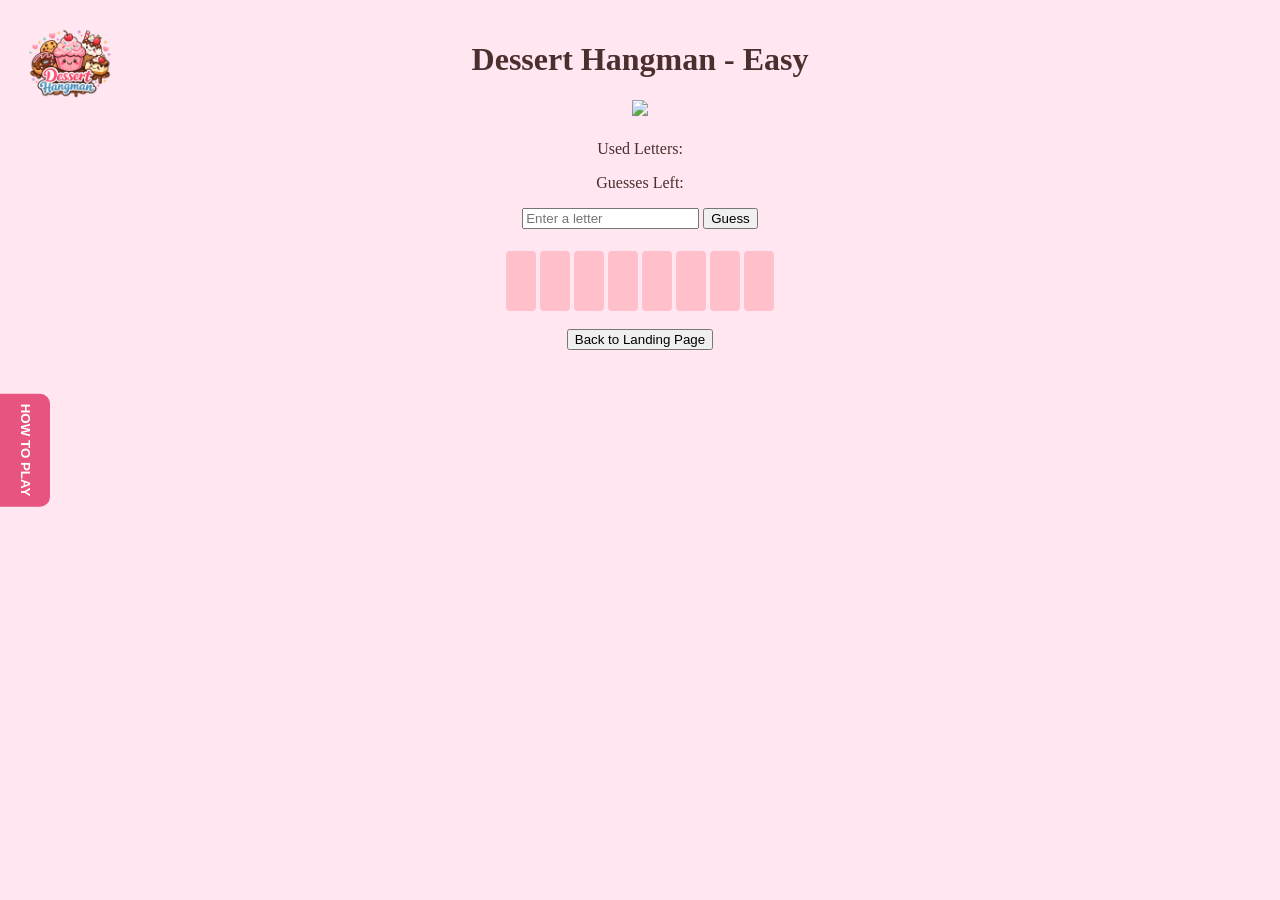
==== easy.html @ 9ed9b879 "changes" ====
<!DOCTYPE html>
<html lang="en">
<head>
<meta charset="UTF-8">
<title>Dessert Hangman - Easy</title>

<link href="https://fonts.googleapis.com/css2?family=Pacifico&family=Poppins&display=swap" rel="stylesheet">
<link rel="stylesheet" href="styles.css">

</head>
<body>

<aside id="howToPlayPanel" class="how-panel">
  <button class="handle" id="howHandle">HOW TO PLAY</button>

  <div class="content">
    <button class="close-btn" id="howClose">×</button>
    <img src="xxx" alt="Game rules">
    <p>
  1. Choose a difficulty on the landing page: Easy, Medium, or Hard.<br><br>

  2. A hidden dessert word will appear as blank spaces (_ _ _).<br><br>

  3. Type one letter in the input box and press the Guess button.<br><br>

  4. If the letter is in the word, it will appear in the correct spot.<br><br>

  5. If the letter is NOT in the word, you lose one guess and the cake gets eaten!<br><br>

  6. The letters you already guessed will appear in the "Used Letters" section.<br><br>

  7. Guess the full dessert word before you run out of guesses to win!
  </p>
  </div>
</aside>

<h1> Dessert Hangman - Easy </h1>
<img src="dessertlogo.png" alt="Dessert Logo" class="logo">
<img id="healthImg" src="images/cake8.png" width="200">

<h2 id="wordDisplay"></h2>
<p>Used Letters: <span id="usedLetters"></span></p>
<p>Guesses Left: <span id="guessesLeft"></span></p>

<div>
    <input type="text" id="guessInput" maxlength="1" placeholder="Enter a letter">
    <button id="guessBtn">Guess</button>
</div>
<div id="cakeStage">
  <div class="slice" id="slice1"></div>
  <div class="slice" id="slice2"></div>
  <div class="slice" id="slice3"></div>
  <div class="slice" id="slice4"></div>
  <div class="slice" id="slice5"></div>
  <div class="slice" id="slice6"></div>
  <div class="slice" id="slice7"></div>
  <div class="slice" id="slice8"></div>
</div>
<p id="message"></p>

<a href="index.html"><button>Back to Landing Page</button></a>

<script src="script.js"></script>
<script>
    // Start game with Easy difficulty (8 guesses)
    startGame(8);
</script>

</body>
</html>
---- styles.css ----
body {
    background-color: #ffe6f0;
    font-family: "Dancing Script", cursive;
    text-align: center;
    color: #4b2e2e; 
    margin: 0;
    padding: 20px;
}
.logo {
  position: fixed;    
  top: 10px;        
  left: 10px;       
  width: 120px;      
  height: auto;      
  z-index: 1000;    
}

.difficulty-buttons {
    display: flex;
    justify-content: center;  
    gap: 15px;               
    flex-wrap: wrap;         
}



/* Off canvas */
.how-panel {
  position: fixed;
  left: 0;
  top: 50%;
  transform: translateY(-50%);
  width: 50px;
  background: #E75480;
  color: white;
  border-radius: 0 10px 10px 0;
  overflow: hidden;
  transition: width 0.3s ease;
  z-index: 1050;
}

.how-panel.open {
  width: 320px;
}

.handle {
  writing-mode: vertical-rl;
  background: none;
  border: none;
  color: white;
  padding: 10px;
  cursor: pointer;
  font-weight: bold;
}

.content {
  background: #fff0f5;
  color: #6f1d46;
  padding: 15px;
  display: none;
  width: 270px;
}

.how-panel.open .content {
  display: block;
}

.close-btn {
  background: none;
  border: none;
  font-size: 1.5rem;
  cursor: pointer;
  float: right;
  color: #6f1d46;
}
.how-panel .inner img,
.how-panel img {
  width: 100%;
  max-width: 220px;   /* ← controls how small it gets */
  height: auto;
  margin: 10px auto;
  display: block;
}
.how-panel .inner p {
  font-size: 1.1rem;
  line-height: 1.4;
}
.how-panel .inner h3 {
  margin-top: 15px;
  margin-bottom: 5px;
}   
.how-panel img {
  border-radius: 12px;
  box-shadow: 0 6px 15px rgba(231, 84, 128, 0.3);
}

#cakeStage {
  display: flex;
  justify-content: center;
  margin-top: 20px;
}
.slice {
  width: 30px;
  height: 60px;
  background: pink;
  margin: 2px;
  border-radius: 4px;
  opacity: 1;
  transition: opacity 0.3s;
}
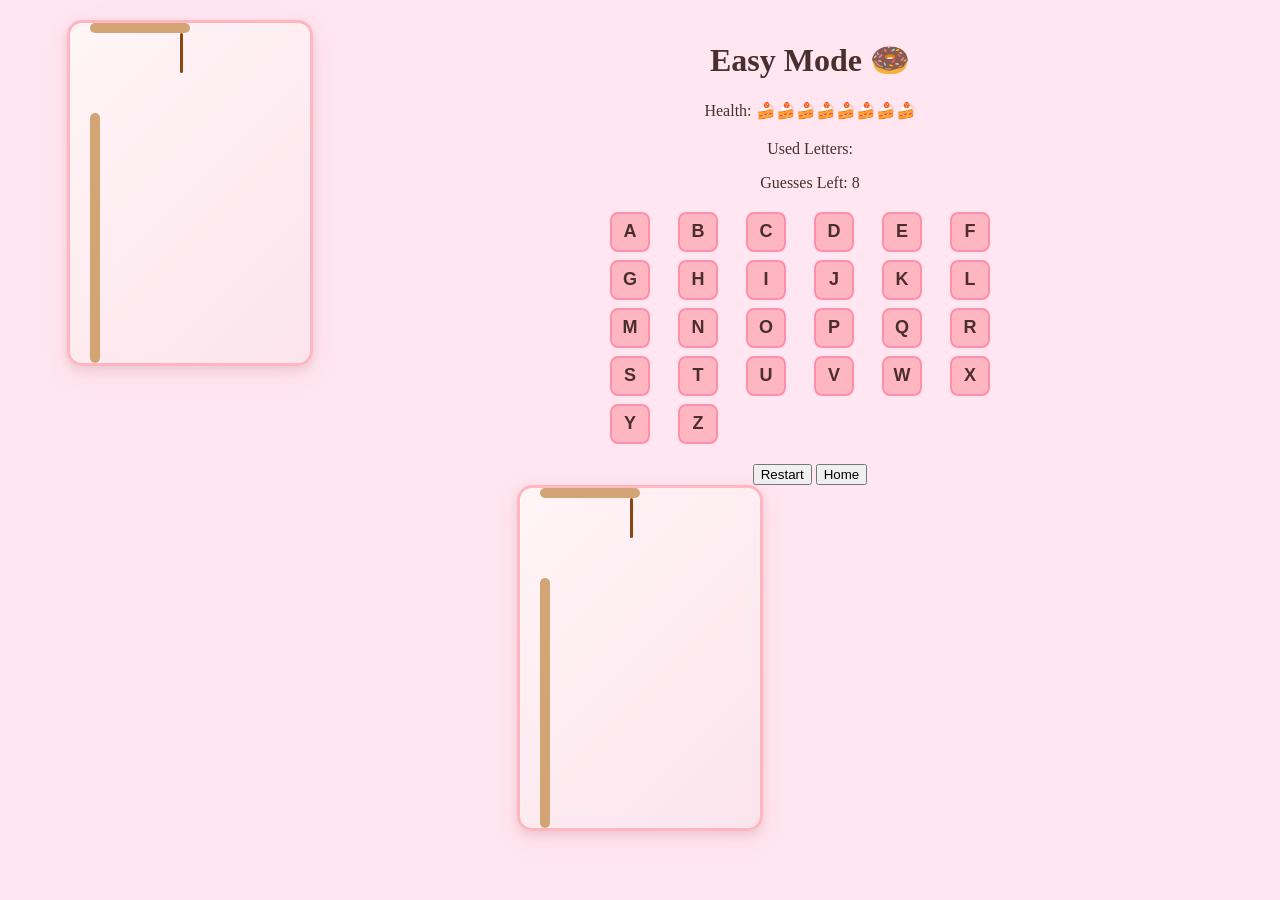
==== commit 54c76c54: "chnages angain" ====
--- a/easy.html
+++ b/easy.html
@@ -2,69 +2,71 @@
 <html lang="en">
 <head>
 <meta charset="UTF-8">
-<title>Dessert Hangman - Easy</title>
+<title>Easy Mode</title>
+<link rel="stylesheet" href="styles.css">
+</head>
 
-<link href="https://fonts.googleapis.com/css2?family=Pacifico&family=Poppins&display=swap" rel="stylesheet">
-<link rel="stylesheet" href="styles.css">
-
-</head>
 <body>
 
-<aside id="howToPlayPanel" class="how-panel">
-  <button class="handle" id="howHandle">HOW TO PLAY</button>
+<div class="game-container">
+  <div class="left-panel">
+    <div id="hangmanStage">
+      <!-- Gallows -->
+      <div class="pole"></div>
+      <div class="beam"></div>
+      <div class="rope"></div>
 
-  <div class="content">
-    <button class="close-btn" id="howClose">×</button>
-    <img src="xxx" alt="Game rules">
-    <p>
-  1. Choose a difficulty on the landing page: Easy, Medium, or Hard.<br><br>
+      <!-- Dessert body parts -->
+      <div class="part head"></div>
+      <div class="part body"></div>
+      <div class="part arm left-arm"></div>
+      <div class="part arm right-arm"></div>
+      <div class="part leg left-leg"></div>
+      <div class="part leg right-leg"></div>
+    </div>
+  </div>
 
-  2. A hidden dessert word will appear as blank spaces (_ _ _).<br><br>
+  <div class="right-panel">
+    <h1>Easy Mode 🍩</h1>
 
-  3. Type one letter in the input box and press the Guess button.<br><br>
+    <p>Health: <span id="healthDisplay">🍰🍰🍰🍰🍰🍰🍰🍰</span></p>
 
-  4. If the letter is in the word, it will appear in the correct spot.<br><br>
+    <h2 id="wordDisplay"></h2>
 
-  5. If the letter is NOT in the word, you lose one guess and the cake gets eaten!<br><br>
+    <p>Used Letters: <span id="usedLetters"></span></p>
+    <p>Guesses Left: <span id="guessesLeft"></span></p>
 
-  6. The letters you already guessed will appear in the "Used Letters" section.<br><br>
+    <div id="alphabet">
+      <!-- Alphabet buttons will be generated by JavaScript -->
+    </div>
 
-  7. Guess the full dessert word before you run out of guesses to win!
-  </p>
+    <p id="message"></p>
+
+    <button onclick="startGame(8)">Restart</button>
+    <a href="index.html"><button>Home</button></a>
   </div>
-</aside>
+</div>
 
-<h1> Dessert Hangman - Easy </h1>
-<img src="dessertlogo.png" alt="Dessert Logo" class="logo">
-<img id="healthImg" src="images/cake8.png" width="200">
+<script src="apps.js"></script>
+<script>
+startGame(8);
+</script>
+<div id="hangmanStage">
 
-<h2 id="wordDisplay"></h2>
-<p>Used Letters: <span id="usedLetters"></span></p>
-<p>Guesses Left: <span id="guessesLeft"></span></p>
+  <!-- Gallows -->
+  <div class="pole"></div>
+  <div class="beam"></div>
+  <div class="rope"></div>
 
-<div>
-    <input type="text" id="guessInput" maxlength="1" placeholder="Enter a letter">
-    <button id="guessBtn">Guess</button>
+  <!-- Dessert body parts -->
+  <div class="part head"></div>
+  <div class="part body"></div>
+  <div class="part arm left-arm"></div>
+  <div class="part arm right-arm"></div>
+  <div class="part leg left-leg"></div>
+  <div class="part leg right-leg"></div>
+
 </div>
-<div id="cakeStage">
-  <div class="slice" id="slice1"></div>
-  <div class="slice" id="slice2"></div>
-  <div class="slice" id="slice3"></div>
-  <div class="slice" id="slice4"></div>
-  <div class="slice" id="slice5"></div>
-  <div class="slice" id="slice6"></div>
-  <div class="slice" id="slice7"></div>
-  <div class="slice" id="slice8"></div>
-</div>
-<p id="message"></p>
-
-<a href="index.html"><button>Back to Landing Page</button></a>
-
-<script src="script.js"></script>
-<script>
-    // Start game with Easy difficulty (8 guesses)
-    startGame(8);
-</script>
 
 </body>
 </html>
--- a/styles.css
+++ b/styles.css
@@ -5,6 +5,176 @@
     color: #4b2e2e; 
     margin: 0;
     padding: 20px;
+}
+
+.game-container {
+  display: flex;
+  max-width: 1200px;
+  margin: 0 auto;
+  gap: 40px;
+  align-items: flex-start;
+}
+
+.left-panel {
+  flex: 0 0 300px;
+}
+
+.right-panel {
+  flex: 1;
+  text-align: center;
+}
+
+#hangmanStage {
+  position: relative;
+  width: 200px;
+  height: 300px;
+  background: linear-gradient(135deg, #fff5f7 0%, #fce4ec 100%);
+  border: 3px solid #ffb6c1;
+  border-radius: 15px;
+  padding: 20px;
+  box-shadow: 0 8px 25px rgba(255, 182, 193, 0.3), 0 4px 10px rgba(0, 0, 0, 0.1);
+  margin: 0 auto;
+  transition: transform 0.2s ease, box-shadow 0.2s ease;
+}
+
+#hangmanStage:hover {
+  transform: translateY(-2px);
+  box-shadow: 0 12px 35px rgba(255, 182, 193, 0.4), 0 6px 15px rgba(0, 0, 0, 0.15);
+}
+
+/* Alphabet buttons */
+#alphabet {
+  display: grid;
+  grid-template-columns: repeat(6, 1fr);
+  gap: 8px;
+  max-width: 400px;
+  margin: 20px auto;
+}
+
+.alphabet-btn {
+  width: 40px;
+  height: 40px;
+  background-color: #ffb6c1;
+  border: 2px solid #ff8fab;
+  border-radius: 8px;
+  font-size: 18px;
+  font-weight: bold;
+  color: #4b2e2e;
+  cursor: pointer;
+  transition: all 0.2s;
+}
+
+.alphabet-btn:hover:not(:disabled) {
+  background-color: #ff8fab;
+  transform: scale(1.05);
+}
+
+.alphabet-btn:disabled {
+  background-color: #ccc;
+  cursor: not-allowed;
+  opacity: 0.6;
+}
+
+.alphabet-btn.correct {
+  background-color: #90EE90;
+  border-color: #32CD32;
+}
+
+.alphabet-btn.incorrect {
+  background-color: #FFB6C1;
+  border-color: #FF6B9D;
+}
+
+/* Gallows */
+.pole {
+  position: absolute;
+  width: 10px;
+  height: 250px;
+  background: #d4a574;
+  left: 20px;
+  bottom: 0;
+  border-radius: 5px;
+}
+
+.beam {
+  position: absolute;
+  width: 100px;
+  height: 10px;
+  background: #d4a574;
+  top: 0;
+  left: 20px;
+  border-radius: 5px;
+}
+
+.rope {
+  position: absolute;
+  width: 3px;
+  height: 40px;
+  background: #8b4513;
+  top: 10px;
+  left: 110px;
+  border-radius: 2px;
+}
+
+/* Base hidden state */
+.part {
+  position: absolute;
+  display: none;
+}
+
+/* 🍩 HEAD (donut) */
+.head {
+  width: 40px;
+  height: 40px;
+  background: #ffb3d9;
+  border-radius: 50%;
+  top: 50px;
+  left: 90px;
+  border: 2px solid #ff8fab;
+}
+
+/* 🍰 BODY (cake) */
+.body {
+  width: 10px;
+  height: 60px;
+  background: #ffb6c1;
+  top: 90px;
+  left: 105px;
+  border-radius: 5px;
+}
+
+/* 🍫 ARMS */
+.arm {
+  width: 40px;
+  height: 5px;
+  background: #d2691e;
+  top: 110px;
+  border-radius: 3px;
+}
+
+.left-arm {
+  left: 65px;
+}
+
+.right-arm {
+  left: 105px;
+}
+
+/* 🍪 LEGS */
+.leg {
+  width: 40px;
+  height: 5px;
+  background: #daa520;
+  top: 150px;
+  border-radius: 3px;
+}
+
+.left-leg {
+  left: 65px;
+}
+
+.right-leg {
+  left: 105px;
 }
 .logo {
   position: fixed;    
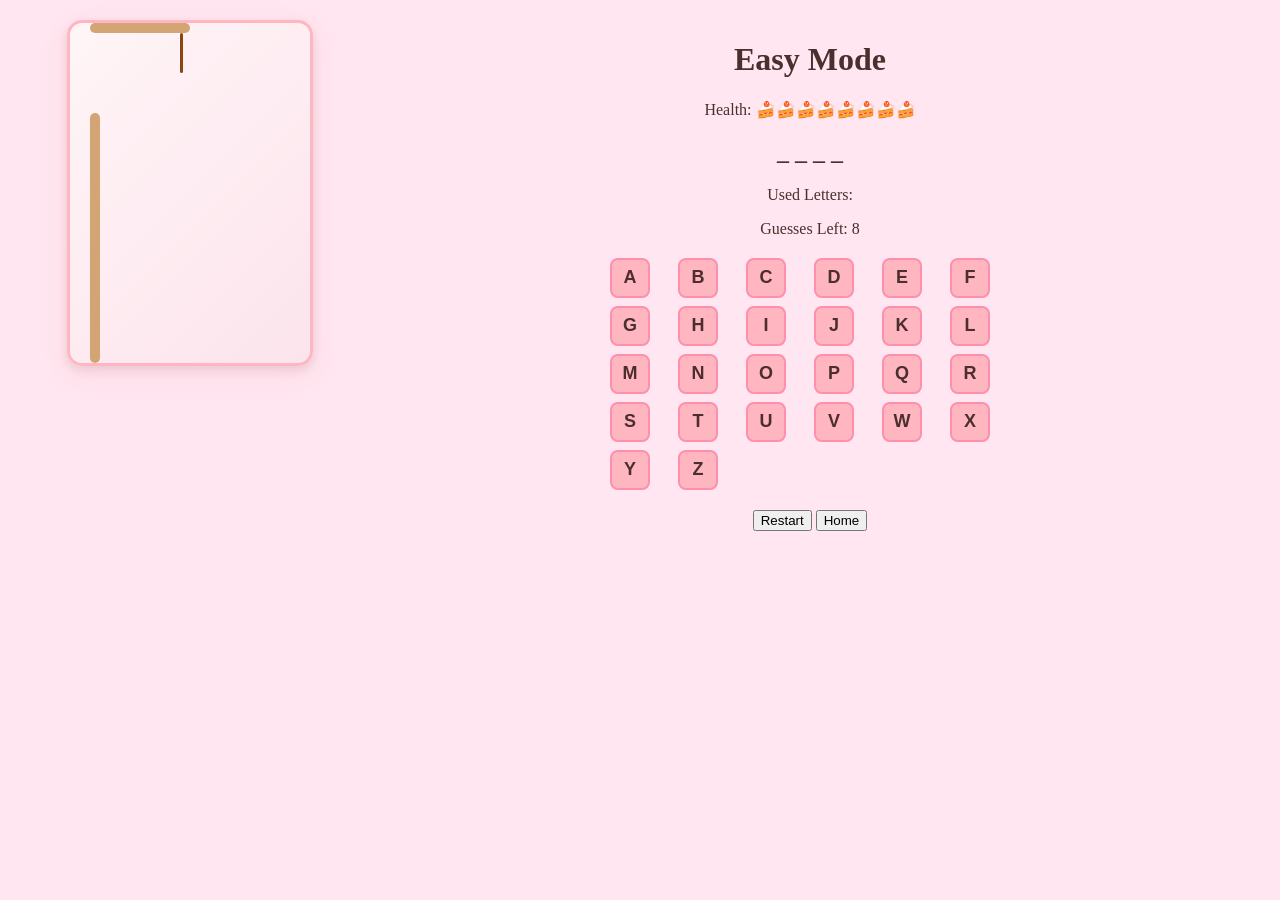
==== commit 56f99131: "changes 3" ====
--- a/easy.html
+++ b/easy.html
@@ -27,7 +27,7 @@
   </div>
 
   <div class="right-panel">
-    <h1>Easy Mode 🍩</h1>
+    <h1>Easy Mode </h1>
 
     <p>Health: <span id="healthDisplay">🍰🍰🍰🍰🍰🍰🍰🍰</span></p>
 
@@ -51,22 +51,6 @@
 <script>
 startGame(8);
 </script>
-<div id="hangmanStage">
-
-  <!-- Gallows -->
-  <div class="pole"></div>
-  <div class="beam"></div>
-  <div class="rope"></div>
-
-  <!-- Dessert body parts -->
-  <div class="part head"></div>
-  <div class="part body"></div>
-  <div class="part arm left-arm"></div>
-  <div class="part arm right-arm"></div>
-  <div class="part leg left-leg"></div>
-  <div class="part leg right-leg"></div>
-
-</div>
 
 </body>
 </html>
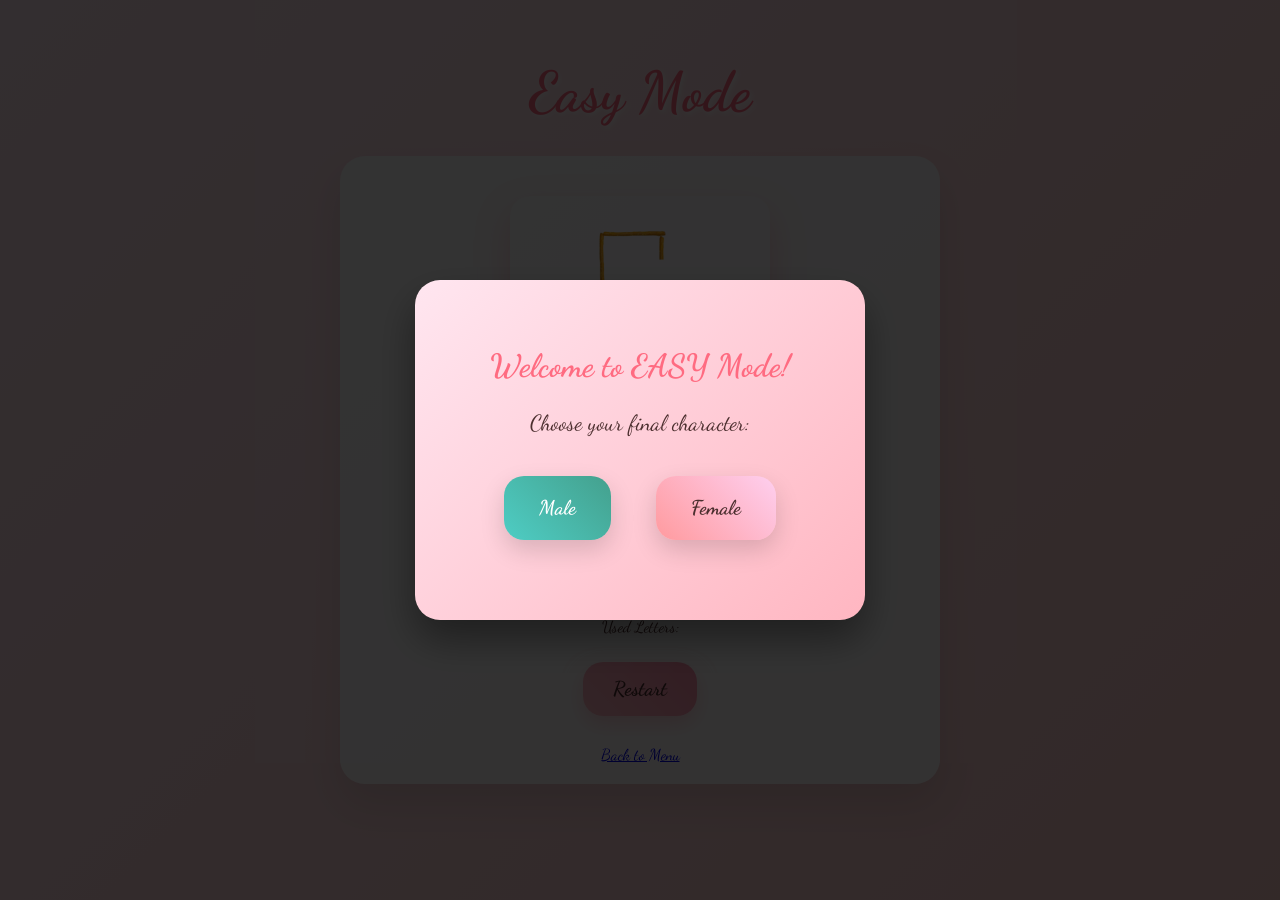
==== commit 31d28d53: "changes saved" ====
--- a/easy.html
+++ b/easy.html
@@ -1,56 +1,33 @@
 <!DOCTYPE html>
-<html lang="en">
+<html>
 <head>
-<meta charset="UTF-8">
-<title>Easy Mode</title>
-<link rel="stylesheet" href="styles.css">
+  <title>Easy Mode</title>
+  <link rel="stylesheet" href="styles.css">
+  <link href="https://fonts.googleapis.com/css2?family=Dancing+Script:wght@400;700&display=swap" rel="stylesheet">
 </head>
+<body>
+<h1>Easy Mode</h1>
 
-<body>
+<div class="game">
+  <!-- ONLY ONE IMAGE - changes src dynamically -->
+  <img id="hangmanImage" src="image.png" alt="Dessert Stage">
+  
+  <p id="word"></p>
 
-<div class="game-container">
-  <div class="left-panel">
-    <div id="hangmanStage">
-      <!-- Gallows -->
-      <div class="pole"></div>
-      <div class="beam"></div>
-      <div class="rope"></div>
+  <input id="guessInput" type="text" maxlength="1" placeholder="A-Z">
+  <button onclick="handleGuess()">Guess</button>
 
-      <!-- Dessert body parts -->
-      <div class="part head"></div>
-      <div class="part body"></div>
-      <div class="part arm left-arm"></div>
-      <div class="part arm right-arm"></div>
-      <div class="part leg left-leg"></div>
-      <div class="part leg right-leg"></div>
-    </div>
-  </div>
+  <p>Used Letters: <span id="guessed"></span></p>
+  <p id="message"></p>
 
-  <div class="right-panel">
-    <h1>Easy Mode </h1>
-
-    <p>Health: <span id="healthDisplay">🍰🍰🍰🍰🍰🍰🍰🍰</span></p>
-
-    <h2 id="wordDisplay"></h2>
-
-    <p>Used Letters: <span id="usedLetters"></span></p>
-    <p>Guesses Left: <span id="guessesLeft"></span></p>
-
-    <div id="alphabet">
-      <!-- Alphabet buttons will be generated by JavaScript -->
-    </div>
-
-    <p id="message"></p>
-
-    <button onclick="startGame(8)">Restart</button>
-    <a href="index.html"><button>Home</button></a>
-  </div>
+  <button onclick="restartGame()">Restart</button>
+  <br><br>
+  <a href="index.html">Back to Menu</a>
 </div>
 
-<script src="apps.js"></script>
+<script src="app.js"></script>
 <script>
-startGame(8);
+  showGenderPopup("easy");
 </script>
-
 </body>
 </html>
--- a/styles.css
+++ b/styles.css
@@ -1,280 +1,215 @@
+/* =========================
+   GENERAL PAGE STYLING
+========================= */
+* {
+  box-sizing: border-box;
+}
+
 body {
-    background-color: #ffe6f0;
-    font-family: "Dancing Script", cursive;
-    text-align: center;
-    color: #4b2e2e; 
-    margin: 0;
-    padding: 20px;
-}
-
-.game-container {
+  background: linear-gradient(135deg, #ffe6f0 0%, #ffcccb 100%);
+  font-family: "Dancing Script", cursive;
+  text-align: center;
+  color: #4b2e2e;
+  margin: 0;
+  padding: 20px;
+  min-height: 100vh;
+}
+
+h1 {
+  color: #ff6b81;
+  font-size: 3.5em;
+  margin-bottom: 30px;
+  text-shadow: 2px 2px 4px rgba(255,255,255,0.8);
+}
+
+/* =========================
+   MENU STYLES
+========================= */
+.menu {
+  max-width: 600px;
+  margin: 0 auto;
+}
+
+.difficulty-buttons {
   display: flex;
-  max-width: 1200px;
+  justify-content: center;
+  gap: 20px;
+  flex-wrap: wrap;
+}
+
+.menu button {
+  padding: 20px 40px;
+  margin: 10px;
+  font-size: 24px;
+  font-family: "Dancing Script", cursive;
+  border: none;
+  border-radius: 25px;
+  background: linear-gradient(45deg, #ff9a9e, #fecfef);
+  color: #4b2e2e;
+  cursor: pointer;
+  box-shadow: 0 10px 25px rgba(255, 154, 158, 0.4);
+  transition: all 0.3s ease;
+}
+
+.menu button:hover {
+  transform: translateY(-5px);
+  box-shadow: 0 15px 35px rgba(255, 154, 158, 0.6);
+}
+
+/* =========================
+   GAME AREA
+========================= */
+.game {
+  max-width: 600px;
   margin: 0 auto;
-  gap: 40px;
-  align-items: flex-start;
-}
-
-.left-panel {
-  flex: 0 0 300px;
-}
-
-.right-panel {
-  flex: 1;
+  padding: 20px;
+  background: rgba(255,255,255,0.9);
+  border-radius: 25px;
+  box-shadow: 0 20px 40px rgba(0,0,0,0.1);
+}
+
+#word {
+  font-size: 36px;
+  letter-spacing: 8px;
+  font-weight: 700;
+  margin: 30px 0;
+  min-height: 50px;
+}
+
+#guessInput {
+  padding: 15px;
+  font-size: 24px;
+  width: 80px;
   text-align: center;
-}
-
-#hangmanStage {
-  position: relative;
-  width: 200px;
-  height: 300px;
-  background: linear-gradient(135deg, #fff5f7 0%, #fce4ec 100%);
   border: 3px solid #ffb6c1;
   border-radius: 15px;
-  padding: 20px;
-  box-shadow: 0 8px 25px rgba(255, 182, 193, 0.3), 0 4px 10px rgba(0, 0, 0, 0.1);
-  margin: 0 auto;
-  transition: transform 0.2s ease, box-shadow 0.2s ease;
-}
-
-#hangmanStage:hover {
-  transform: translateY(-2px);
-  box-shadow: 0 12px 35px rgba(255, 182, 193, 0.4), 0 6px 15px rgba(0, 0, 0, 0.15);
-}
-
-/* Alphabet buttons */
-#alphabet {
-  display: grid;
-  grid-template-columns: repeat(6, 1fr);
-  gap: 8px;
-  max-width: 400px;
-  margin: 20px auto;
-}
-
-.alphabet-btn {
-  width: 40px;
-  height: 40px;
-  background-color: #ffb6c1;
-  border: 2px solid #ff8fab;
-  border-radius: 8px;
-  font-size: 18px;
-  font-weight: bold;
-  color: #4b2e2e;
+  font-family: "Dancing Script", cursive;
+  text-transform: uppercase;
+  margin: 10px;
+}
+
+#guessInput:focus {
+  outline: none;
+  border-color: #ff6b81;
+  box-shadow: 0 0 15px rgba(255, 107, 129, 0.4);
+}
+
+button {
+  padding: 15px 30px;
+  margin: 10px;
+  font-size: 20px;
   cursor: pointer;
-  transition: all 0.2s;
-}
-
-.alphabet-btn:hover:not(:disabled) {
-  background-color: #ff8fab;
-  transform: scale(1.05);
-}
-
-.alphabet-btn:disabled {
-  background-color: #ccc;
-  cursor: not-allowed;
-  opacity: 0.6;
-}
-
-.alphabet-btn.correct {
-  background-color: #90EE90;
-  border-color: #32CD32;
-}
-
-.alphabet-btn.incorrect {
-  background-color: #FFB6C1;
-  border-color: #FF6B9D;
-}
-
-/* Gallows */
-.pole {
-  position: absolute;
-  width: 10px;
-  height: 250px;
-  background: #d4a574;
-  left: 20px;
-  bottom: 0;
-  border-radius: 5px;
-}
-
-.beam {
-  position: absolute;
-  width: 100px;
-  height: 10px;
-  background: #d4a574;
-  top: 0;
-  left: 20px;
-  border-radius: 5px;
-}
-
-.rope {
-  position: absolute;
-  width: 3px;
-  height: 40px;
-  background: #8b4513;
-  top: 10px;
-  left: 110px;
-  border-radius: 2px;
-}
-
-/* Base hidden state */
-.part {
-  position: absolute;
-  display: none;
-}
-
-/* 🍩 HEAD (donut) */
-.head {
-  width: 40px;
-  height: 40px;
-  background: #ffb3d9;
-  border-radius: 50%;
-  top: 50px;
-  left: 90px;
-  border: 2px solid #ff8fab;
-}
-
-/* 🍰 BODY (cake) */
-.body {
-  width: 10px;
-  height: 60px;
-  background: #ffb6c1;
-  top: 90px;
-  left: 105px;
-  border-radius: 5px;
-}
-
-/* 🍫 ARMS */
-.arm {
-  width: 40px;
-  height: 5px;
-  background: #d2691e;
-  top: 110px;
-  border-radius: 3px;
-}
-
-.left-arm {
-  left: 65px;
-}
-
-.right-arm {
-  left: 105px;
-}
-
-/* 🍪 LEGS */
-.leg {
-  width: 40px;
-  height: 5px;
-  background: #daa520;
-  top: 150px;
-  border-radius: 3px;
-}
-
-.left-leg {
-  left: 65px;
-}
-
-.right-leg {
-  left: 105px;
-}
-.logo {
-  position: fixed;    
-  top: 10px;        
-  left: 10px;       
-  width: 120px;      
-  height: auto;      
-  z-index: 1000;    
-}
-
-.difficulty-buttons {
-    display: flex;
-    justify-content: center;  
-    gap: 15px;               
-    flex-wrap: wrap;         
-}
-
-
-
-/* Off canvas */
-.how-panel {
+  border-radius: 20px;
+  border: none;
+  background: linear-gradient(45deg, #ffb6c1, #ff8fab);
+  color: #4b2e2e;
+  font-family: "Dancing Script", cursive;
+  font-weight: 700;
+  transition: all 0.3s ease;
+  box-shadow: 0 8px 20px rgba(255, 182, 193, 0.6);
+}
+
+button:hover {
+  transform: translateY(-3px);
+  box-shadow: 0 12px 25px rgba(255, 182, 193, 0.8);
+}
+
+/* =========================
+   GENDER POPUP STYLES
+========================= */
+.gender-overlay {
   position: fixed;
-  left: 0;
-  top: 50%;
-  transform: translateY(-50%);
-  width: 50px;
-  background: #E75480;
-  color: white;
-  border-radius: 0 10px 10px 0;
-  overflow: hidden;
-  transition: width 0.3s ease;
-  z-index: 1050;
-}
-
-.how-panel.open {
-  width: 320px;
-}
-
-.handle {
-  writing-mode: vertical-rl;
-  background: none;
-  border: none;
-  color: white;
-  padding: 10px;
-  cursor: pointer;
-  font-weight: bold;
-}
-
-.content {
-  background: #fff0f5;
-  color: #6f1d46;
-  padding: 15px;
-  display: none;
-  width: 270px;
-}
-
-.how-panel.open .content {
-  display: block;
-}
-
-.close-btn {
-  background: none;
-  border: none;
-  font-size: 1.5rem;
-  cursor: pointer;
-  float: right;
-  color: #6f1d46;
-}
-.how-panel .inner img,
-.how-panel img {
-  width: 100%;
-  max-width: 220px;   /* ← controls how small it gets */
-  height: auto;
-  margin: 10px auto;
-  display: block;
-}
-.how-panel .inner p {
-  font-size: 1.1rem;
-  line-height: 1.4;
-}
-.how-panel .inner h3 {
-  margin-top: 15px;
-  margin-bottom: 5px;
-}   
-.how-panel img {
-  border-radius: 12px;
-  box-shadow: 0 6px 15px rgba(231, 84, 128, 0.3);
-}
-
-#cakeStage {
+  inset: 0;
+  background: rgba(0, 0, 0, 0.8);
+  z-index: 9999;
   display: flex;
   justify-content: center;
-  margin-top: 20px;
-}
-.slice {
-  width: 30px;
-  height: 60px;
-  background: pink;
-  margin: 2px;
-  border-radius: 4px;
-  opacity: 1;
-  transition: opacity 0.3s;
+  align-items: center;
+  padding: 20px;
+}
+
+.gender-popup {
+  width: min(100%, 450px);
+  background: linear-gradient(135deg, #ffe6f0, #ffb6c1);
+  padding: 40px;
+  border-radius: 25px;
+  text-align: center;
+  box-shadow: 0 20px 40px rgba(0, 0, 0, 0.4);
+  font-family: "Dancing Script", cursive;
+}
+
+.gender-popup__title {
+  color: #ff6b81;
+  font-size: 32px;
+  margin-bottom: 25px;
+}
+
+.gender-popup__text {
+  font-size: 22px;
+  margin-bottom: 30px;
+  color: #4b2e2e;
+}
+
+.gender-popup__options {
+  display: flex;
+  gap: 25px;
+  justify-content: center;
+  flex-wrap: wrap;
+  margin-bottom: 30px;
+}
+
+.gender-popup__button {
+  padding: 20px 35px;
+  font-size: 20px;
+  border: none;
+  border-radius: 20px;
+  cursor: pointer;
+  font-family: "Dancing Script", cursive;
+  font-weight: bold;
+  transition: transform 0.2s ease, box-shadow 0.2s ease;
+  box-shadow: 0 10px 25px rgba(0, 0, 0, 0.15);
+}
+
+.gender-popup__button--male {
+  background: linear-gradient(45deg, #4ecdc4, #44a08d);
+  color: white;
+}
+
+.gender-popup__button--female {
+  background: linear-gradient(45deg, #ff9a9e, #fecfef);
+  color: #4b2e2e;
+}
+
+.gender-popup__button:hover {
+  transform: translateY(-3px);
+  box-shadow: 0 15px 30px rgba(0, 0, 0, 0.2);
+}
+
+/* =========================
+   HANGMAN IMAGE - PERFECT SIZE CONTROL
+========================= */
+#hangmanImage {
+  width: min(260px, 100%); /* Keep the image from getting too wide */
+  height: auto;           /* Preserve the natural aspect ratio */
+  max-height: 210px;      /* Prevent it from becoming too tall */
+  object-fit: contain;
+  border-radius: 20px;    /* Pretty rounded corners */
+  box-shadow: 0 15px 35px rgba(255, 107, 129, 0.3); /* Glow effect */
+  margin: 20px auto;      /* Center it */
+  display: block;         /* Remove any weird spacing */
+  transition: all 0.5s ease; /* Smooth transitions */
+}
+
+/* Hover effect for fun */
+#hangmanImage:hover {
+  transform: scale(1.02);
+  box-shadow: 0 20px 45px rgba(255, 107, 129, 0.4);
+}
+
+/* Mobile responsive */
+@media (max-width: 600px) {
+  #hangmanImage {
+    width: min(220px, 90%);
+    max-height: 180px;
+  }
 }
